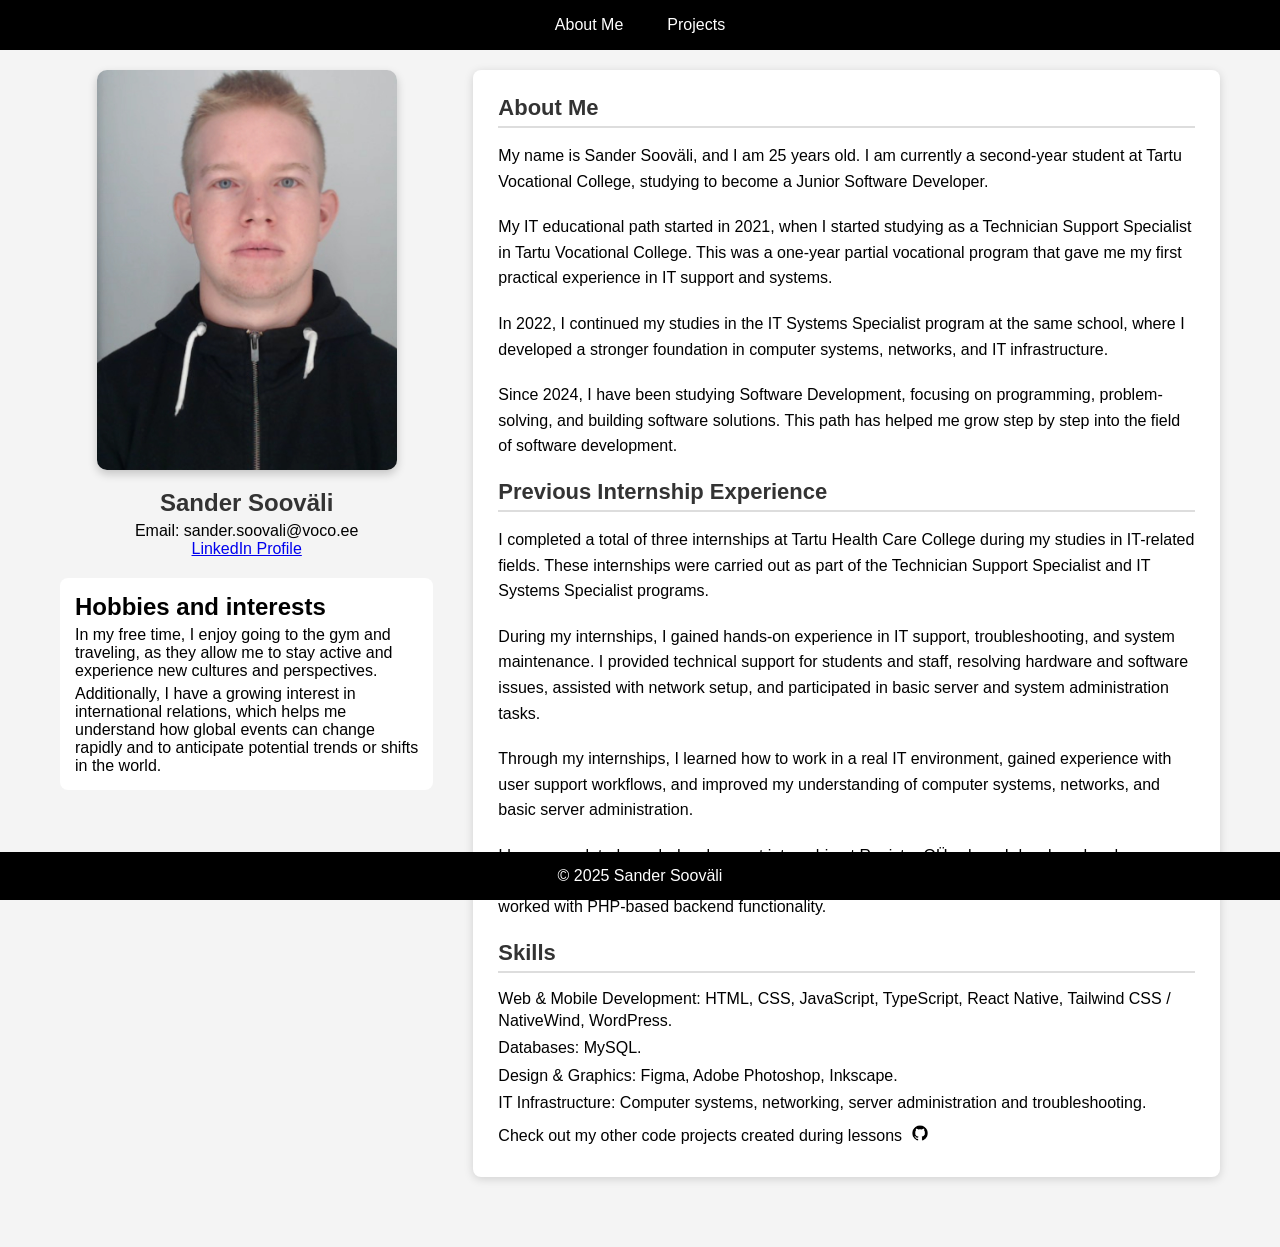
==== index.html @ 13d7b5f8 "Rename about.html to index.html" ====
<!DOCTYPE html>
<html lang="et">
<head>
    <meta charset="UTF-8">
    <meta name="viewport" content="width=device-width, initial-scale=1.0">
    <title>About Me - Sander Sooväli</title>
    <link rel="stylesheet" href="style.css">
</head>
<body>

    <nav id="navbar">
        <div class="container">
            <ul>
                <li><a class="current" href="about.html">About Me</a></li>
                <li><a href="projects.html">Projects</a></li>
            </ul>
        </div>
    </nav>

    <div class="container" id="about">
        <div class="left">
            <img src="./img/Profiilifoto_Sander_Soovali.jpg" alt="Sander Sooväli" class="profile-image">
            <h1>Sander Sooväli</h1>
            <p>Email: sander.soovali@voco.ee</p> 
            <a href="https://www.linkedin.com/in/sander-sooväli-5aaa973a5" target="_blank">LinkedIn Profile</a>

            <div class="Hobbies">
                <h2>Hobbies and interests</h2>
                <p>In my free time, I enjoy going to the gym and traveling, as they allow me to stay active and experience new cultures and perspectives.</p>
                <p>Additionally, I have a growing interest in international relations, which helps me understand how global events can change rapidly and to anticipate potential trends or shifts in the world.</p>
                </div> 
            </div>
        
            <div class="right">
            <h2>About Me</h2>
            <p>
                My name is Sander Sooväli, and I am 25 years old. I am currently a second-year student at Tartu Vocational College, studying to become a Junior Software Developer.
                </p>
                <p>
                My IT educational path started in 2021, when I started studying as a Technician Support Specialist in Tartu Vocational College. This was a one-year partial vocational program that gave me my first practical experience in IT support and systems.
                </p>
                <p>
                In 2022, I continued my studies in the IT Systems Specialist program at the same school, where I developed a stronger foundation in computer systems, networks, and IT infrastructure.
                </p>
                <p>
                Since 2024, I have been studying Software Development, focusing on programming, problem-solving, and building software solutions. This path has helped me grow step by step into the field of software development.
            </p>
            <!-- <h2>Hobbies and interests</h2>
            <p>In my free time, I enjoy going to the gym and traveling, as they allow me to stay active and experience new cultures and perspectives. Additionally, I have a growing interest in international relations, which further broadens my global outlook and curiosity.</p>
            --> 
            <h2>Previous Internship Experience</h2>
            <p>
                I completed a total of three internships at Tartu Health Care College during my studies in IT-related fields.
                These internships were carried out as part of the Technician Support Specialist and IT Systems Specialist programs.
            </p>
            <p>
                During my internships, I gained hands-on experience in IT support, troubleshooting, and system maintenance.
                I provided technical support for students and staff, resolving hardware and software issues, assisted with network setup,
                and participated in basic server and system administration tasks.
            </p>
            <p>
                Through my internships, I learned how to work in a real IT environment, gained experience with user support workflows,
                and improved my understanding of computer systems, networks, and basic server administration.
            </p>
            <p>I have completed a web development internship at Register OÜ, where I developed and maintained WordPress plugins, implemented custom user interface logic with JavaScript, and worked with PHP-based backend functionality.</p>
            <div class="skills">
                <h2>Skills</h2>
                <!--<p>Website Creation using HTML & CSS</p>
                <p>Basic Knowledge of JavaScript, TypeScript, React Native, Tailwind CSS / NativeWind</p>-->
                
                <!--<p>Basic Knowledge of WordPress</p>
                <p>Basic Knowledge of MySQL</p>
                <p>Basic Knowledge of Figma, Photoshop and Inkscape</p>-->
                <p>Web & Mobile Development: HTML, CSS, JavaScript, TypeScript, React Native, Tailwind CSS / NativeWind, WordPress.</p>

                <p>Databases: MySQL.</p>

                <p>Design & Graphics: Figma, Adobe Photoshop, Inkscape.</p>

                <p>IT Infrastructure: Computer systems, networking, server administration and troubleshooting.</p>
                <p>Check out my other code projects created during lessons
                    <a href="https://github.com/sandersoovli?tab=repositories" target="_blank">
                        <img src="img/1.logo.png" alt="Github" class="github-logo">
                    </a>
                </p>
            </div>
        </div>
    </div>

    <footer>
        &copy; 2025 Sander Sooväli
    </footer>

</body>
</html>
---- style.css ----
/* Global styles */
* {
  margin: 0;
  padding: 0;
  box-sizing: border-box;
}

body {
  font-family: Arial, sans-serif;
  background-color: #f4f4f4;
  overflow-x: hidden;
}

/* Navigation */
#navbar {
  background: #000;
  color: #fff;
  height: 50px; /* Shortened height */
  display: flex;
  justify-content: center;
  align-items: center;
  padding: 5px 0;
  width: 100%;
  position: fixed; /* Keep navbar visible */
  top: 0;
  left: 0;
  z-index: 1000; /* Ensure it stays on top */
}

/* Navbar container */
#navbar .container {
  display: flex;
  justify-content: center;
  align-items: center;
  width: 100%;
}

/* Navbar list */
#navbar ul {
  list-style: none;
  display: flex;
  justify-content: center;
  align-items: center;
  padding: 0;
  margin: 0;
}

/* Navbar items */
#navbar ul li {
  margin: 0 10px; /* Reduce spacing */
}

/* Navbar links */
#navbar ul li a {
  color: #fff;
  text-decoration: none;
  padding: 8px 12px; /* Reduce padding */
  display: inline-block;
}

/* Main container */
.container {
  display: grid;
  grid-template-columns: 1fr 2fr;
  gap: 40px;
  max-width: 1200px;
  margin: 50px auto;
  padding: 20px;
  align-items: start;
}

.left {
  text-align: center;
}

.profile-image {
  width: 100%;
  max-width: 300px;
  border-radius: 10px;
  box-shadow: 0 4px 10px rgba(0, 0, 0, 0.2);
  object-fit: cover; 
  object-position: center top; /* Moves focus to the top part of the image */
  
}

.left h1 {
  margin-top: 15px;
  font-size: 24px;
  color: #333;
}

.left p {
  font-size: 16px;
  color: #000000;
  margin-top: 5px;
}

.Hobbies {
    background-color: white;
    padding: 15px;
    margin-top: 20px;
    border-radius: 8px; /* ilusam */
    text-align: left;
}


/* Right Section */
.right {
  background: white;
  padding: 25px;
  border-radius: 8px;
  box-shadow: 0 2px 10px rgba(0, 0, 0, 0.15);
}

.right h2 {
  font-size: 22px;
  color: #333;
  margin-bottom: 15px;
  border-bottom: 2px solid #ddd;
  padding-bottom: 5px;
}

.right p {
  font-size: 16px;
  line-height: 1.6;
  color: #000000;
  margin-bottom: 20px;
}

/* Skills Section */
.skills-grid {
  display: flex;
  flex-wrap: wrap;
  gap: 15px; /* Adjusts spacing between skills */
  justify-content: flex-start; /* Align with other sections */
  padding-top: 10px; /* Adds space to match other sections */
}

.skill-item {
  background: #f9f9f9;
  padding: 10px;
  border-radius: 6px;
  font-size: 16px;
  font-weight: bold;
  display: flex;
  align-items: center;
  justify-content: center;
  white-space: nowrap; /* Prevents text from wrapping */
  margin-bottom: 10px; /* Ensure consistent spacing */
}

.skills {
  margin-top: 20px;  /* Space above the skills section */
}

.skills h2 {
  font-size: 22px;
  color: #333;
  margin-bottom: 15px;
  border-bottom: 2px solid #ddd;
  padding-bottom: 5px;
}

.skills p {
  font-size: 16px;
  line-height: 1.4;
  margin-bottom: 5px;  /* Match spacing with other sections */
}

.skills a {
  display: inline-flex;
  align-items: center;
  margin-top: 5px;
}

/* GitHub Logo */
.github-logo {
  width: 1em; /* Match text size */
  height: 1em;
  vertical-align: middle; /* Align with text */
  margin-left: 5px; /* Small spacing */
}

@media (max-width: 480px) {
  .github-logo {
    width: 1em; /* Maintain text size consistency */
    height: 1em;
  }
}

/* Projects Section */
.projects {
  max-width: 1200px;
  margin: auto;
  padding: 40px 20px;
  text-align: center;
  padding-top: 70px;
}

.projects h1 {
  background-color: #222;
  color: white;
  padding: 15px;
  font-size: 22px;
  border-radius: 8px;
  margin-bottom: 20px;
}

.project-item-container {
  display: grid;
  grid-template-columns: repeat(2, 1fr);
  gap: 25px;
  justify-content: center;
  overflow: visible; /* Veendu, et midagi pole ära lõigatud */
}

.project-item {
  border: 2px solid black;
  display: flex;
  flex-direction: column;
  align-items: center;
  background: white;
  padding: 20px;
  border-radius: 10px;
  box-shadow: 0 4px 10px rgba(0, 0, 0, 0.15);
  transition: transform 0.3s ease, box-shadow 0.3s ease;
  max-height: 400px;
  overflow: auto;
  overflow: hidden; /* Peidab kerimisribad */
  margin-bottom: 20px;

}

.project-item:hover {
  transform: translateY(-5px);
  box-shadow: 0 6px 15px rgba(0, 0, 0, 0.2);
}

/* Thumbnail */
.thumbnail {
  border: 2px solid black;
  width: 100%;
  max-height: 200px;
  display: flex;
  justify-content: center;
  align-items: center;
  overflow: hidden;
  border-radius: 8px;
}

.thumbnail img {
  width: 100%;
  height: auto;
  object-fit: cover;
  border-radius: 8px;
  transition: transform 0.3s ease;
}

.thumbnail img:hover {
  transform: scale(1.05);
}

/* No Image Placeholder */
.no-image {
  background-color: #ccc;
  color: #555;
  font-size: 14px;
  height: 200px;
  display: flex;
  justify-content: center;
  align-items: center;
  border-radius: 8px;
}

/* Description */
.description {
  margin-top: 15px;
  font-size: 16px;
  color: #000000;
  text-align: left;
  word-wrap: break-word; 
  overflow-wrap: break-word;
  overflow-x: hidden; /* Peidab horisontaalse kerimise */
  width: 100%;
}

.description h2 {
  font-size: 18px;
  color: #222;
  margin-bottom: 5px;
  word-wrap: break-word; 
  overflow-wrap: break-word;
}

.description a {
  max-width: 100%;
  display: inline-block;
  overflow-wrap: break-word;
  word-wrap: break-word;
}

/* Styling for the Read More button */
.read-more-btn {
  background-color: #007BFF;
  color: white;
  border: none;
  padding: 8px 16px;
  margin-top: 10px;
  cursor: pointer;
  font-size: 14px;
  border-radius: 5px;
  transition: background-color 0.3s;
}

.read-more-btn:hover {
  background-color: #0056b3;
}

/* Styling for extra text */
.extra-text {
  margin-top: 10px;
  font-size: 14px;
  color: #000000;
}


footer {
  text-align: center;  /* Center the text */
  padding: 15px;  /* Add some space around */
  background: #000;  /* Optional: Dark background */
  color: #fff;  /* Optional: White text */
  position: fixed;  /* Keeps it at the bottom */
  bottom: 0;
  left: 0;
  width: 100%;  /* Full width */
}


/* Responsive Design */
@media (max-width: 1024px) {
  .container {
    grid-template-columns: 1fr;
    text-align: center;
  }

  .right {
    text-align: left;
  }

  .skills-grid {
    grid-template-columns: 1fr 1fr; /* Two columns for better spacing */
  }
}

/* Mobile Styles */
@media (max-width: 768px) {

  .project-item-container {
    grid-template-columns: 1fr; /* Single column for smaller screens */
  }

  #navbar {
    height: 50px; /* Allow navbar to adjust */
    padding: 10px 0;
  }

  #navbar .container {
    flex-direction: row; /* Keep items in a row */
    justify-content: center;
  }

  #navbar ul {
    flex-direction: row; /* Keep items in a row */
    width: 100%;
    text-align: center;
  }

  #navbar ul li {
    margin: 0 8px; /* Adjust spacing between items */
  }

  #navbar ul li a {
    font-size: 16px;
    padding: 6px 10px;
  }
}

@media (max-width: 480px) {
  /* Further Increase Profile Image */
  .left img {
    width: 280px;
    height: auto;
  }

  /* Ensure Navbar is Centered */
  #navbar ul {
    width: 100%;
    text-align: center;
  }

  #navbar ul li {
    margin: 10px 0;
  }

  /* Ensure Skills Are Lined Up Properly */
  .skills-grid {
    grid-template-columns: 1fr;
  }

  .skill-item {
    font-size: 14px;
    padding: 12px;
  }
}
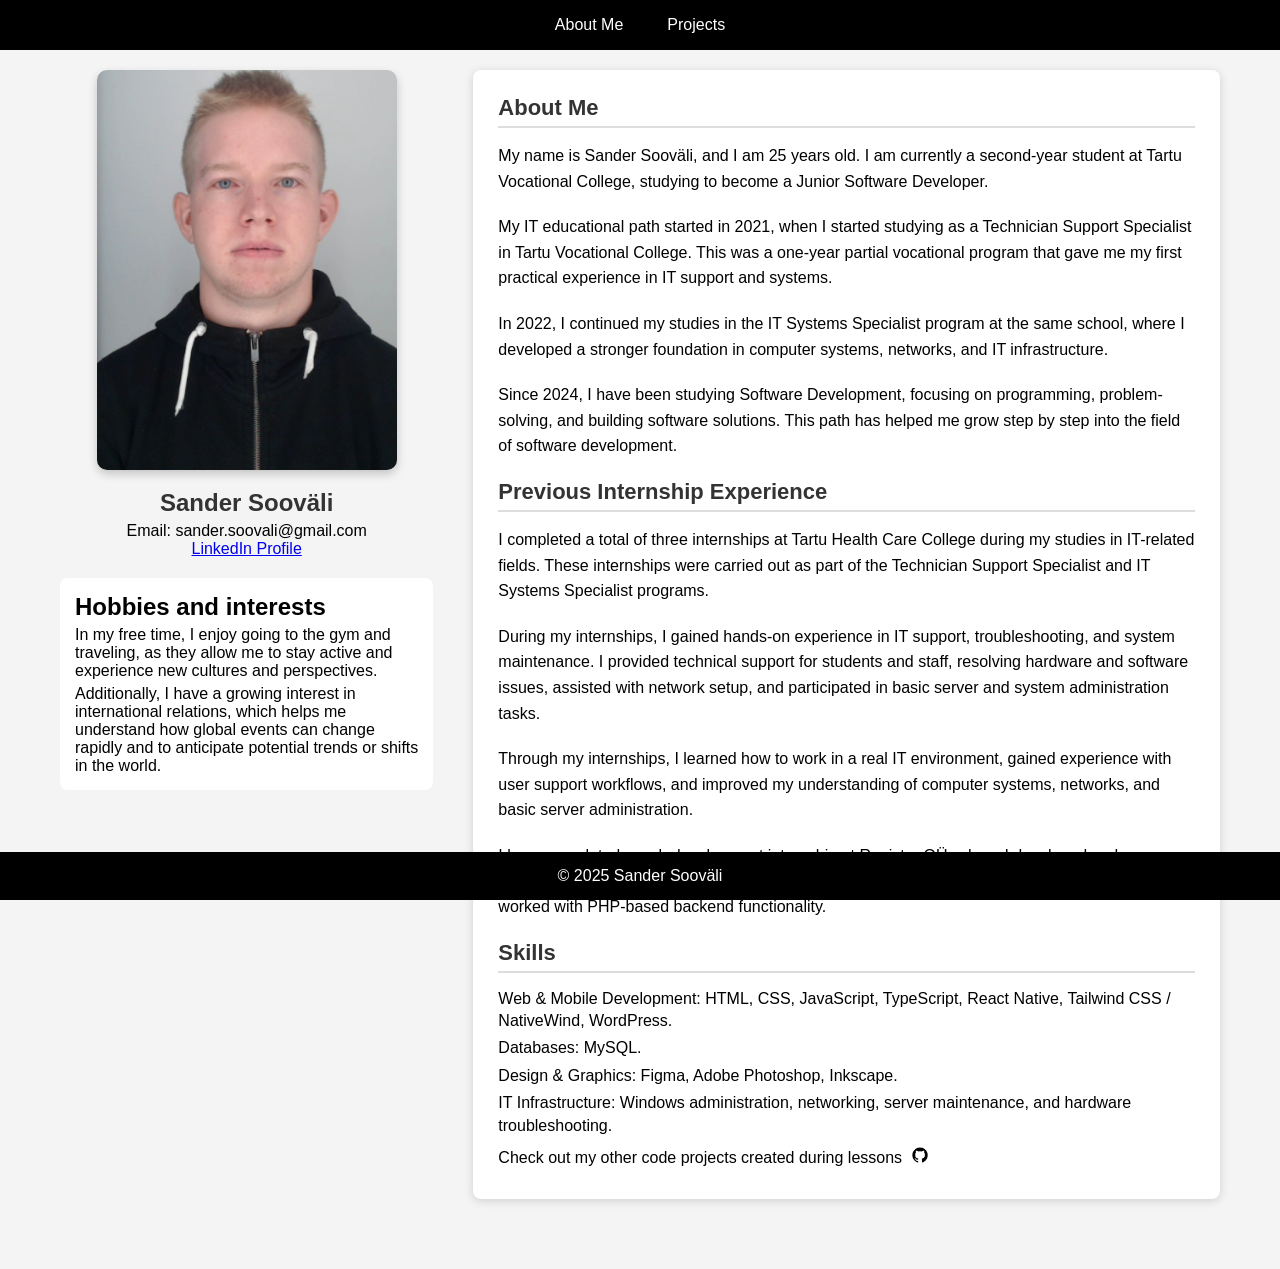
==== commit a4092c2f: "nav fix" ====
--- a/index.html
+++ b/index.html
@@ -11,7 +11,7 @@
     <nav id="navbar">
         <div class="container">
             <ul>
-                <li><a class="current" href="about.html">About Me</a></li>
+                <li><a class="current" href="index.html">About Me</a></li>
                 <li><a href="projects.html">Projects</a></li>
             </ul>
         </div>
@@ -21,7 +21,7 @@
         <div class="left">
             <img src="./img/Profiilifoto_Sander_Soovali.jpg" alt="Sander Sooväli" class="profile-image">
             <h1>Sander Sooväli</h1>
-            <p>Email: sander.soovali@voco.ee</p> 
+            <p>Email: sander.soovali@gmail.com</p> 
             <a href="https://www.linkedin.com/in/sander-sooväli-5aaa973a5" target="_blank">LinkedIn Profile</a>
 
             <div class="Hobbies">
@@ -77,7 +77,7 @@
 
                 <p>Design & Graphics: Figma, Adobe Photoshop, Inkscape.</p>
 
-                <p>IT Infrastructure: Computer systems, networking, server administration and troubleshooting.</p>
+                <p>IT Infrastructure: Windows administration, networking, server maintenance, and hardware troubleshooting.</p>
                 <p>Check out my other code projects created during lessons
                     <a href="https://github.com/sandersoovli?tab=repositories" target="_blank">
                         <img src="img/1.logo.png" alt="Github" class="github-logo">
